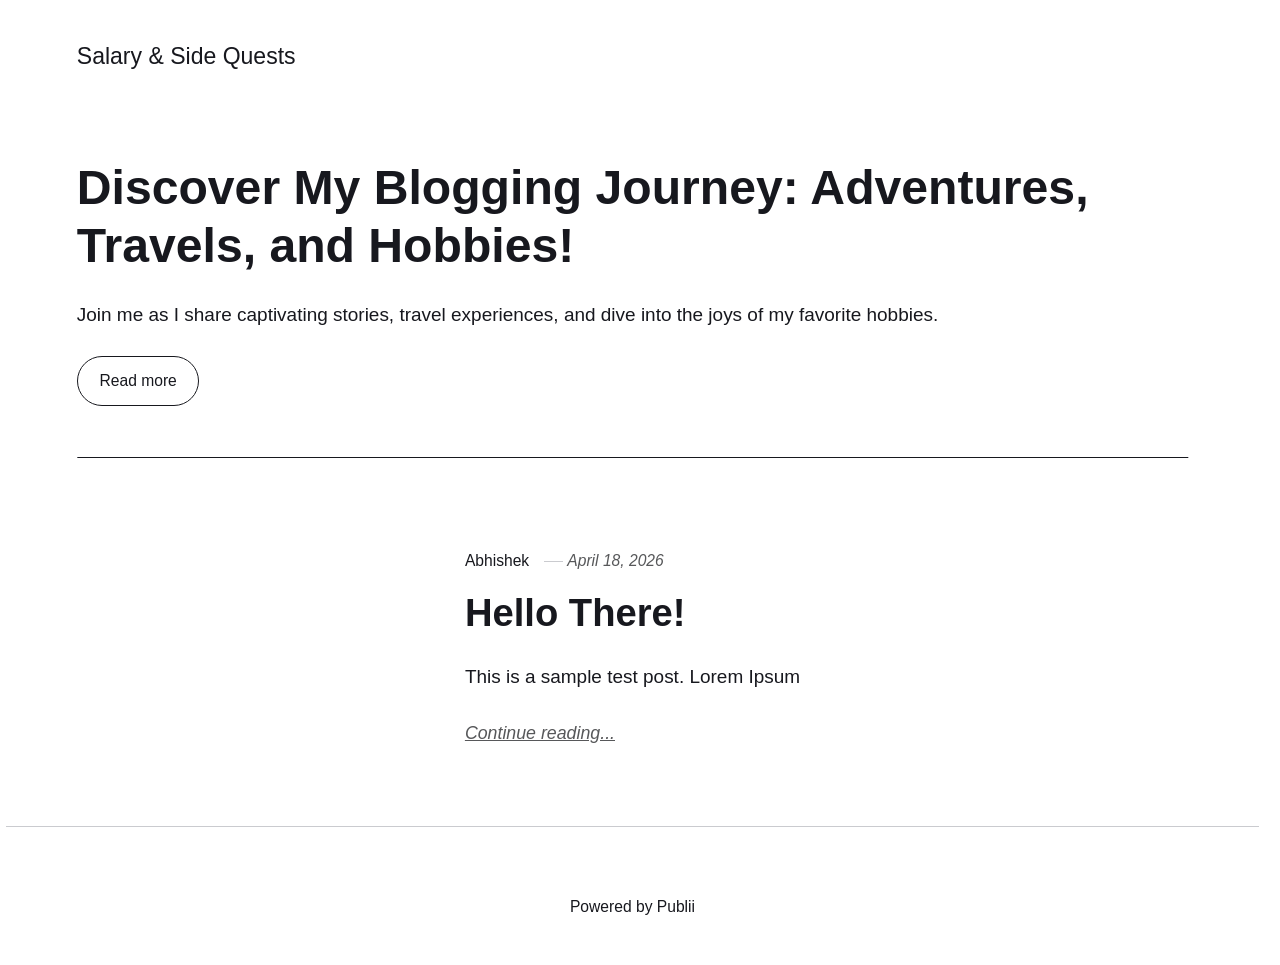
==== index.html @ cda48e36 "Updated from Publii" ====
<!DOCTYPE html><html lang="en-gb"><head><meta charset="utf-8"><meta http-equiv="X-UA-Compatible" content="IE=edge"><meta name="viewport" content="width=device-width,initial-scale=1"><title>Salary &amp; Side Quests</title><meta name="generator" content="Publii Open-Source CMS for Static Site"><link rel="canonical" href="https://abhishekpb-sketch.github.io/gh-pages/"><link rel="alternate" type="application/atom+xml" href="https://abhishekpb-sketch.github.io/gh-pages/feed.xml" title="Salary &amp; Side Quests - RSS"><link rel="alternate" type="application/json" href="https://abhishekpb-sketch.github.io/gh-pages/feed.json" title="Salary &amp; Side Quests - JSON"><meta property="og:title" content="Salary & Side Quests"><meta property="og:site_name" content="Salary & Side Quests"><meta property="og:description" content=""><meta property="og:url" content="https://abhishekpb-sketch.github.io/gh-pages/"><meta property="og:type" content="website"><link rel="stylesheet" href="https://abhishekpb-sketch.github.io/gh-pages/assets/css/style.css?v=2110fdcc9616a96348b5f5ad11c64055"><script type="application/ld+json">{"@context":"http://schema.org","@type":"Organization","name":"Salary & Side Quests","url":"https://abhishekpb-sketch.github.io/gh-pages/"}</script><noscript><style>img[loading] {
                    opacity: 1;
                }</style></noscript></head><body class="home-template"><header class="top js-header"><a class="logo" href="https://abhishekpb-sketch.github.io/gh-pages/">Salary &amp; Side Quests</a></header><main><div class="hero hero--noimage"><header class="hero__content"><div class="wrapper"><h1>Discover My Blogging Journey: Adventures, Travels, and Hobbies!</h1><p>Join me as I share captivating stories, travel experiences, and dive into the joys of my favorite hobbies.</p><p><a href="#" class="btn">Read more</a></p></div></header></div><div class="wrapper feed"><article class="feed__item feed__item--centered"><div class="feed__content"><header><div class="feed__meta"><a href="https://abhishekpb-sketch.github.io/gh-pages/authors/abhishek/" class="feed__author">Abhishek</a> <time datetime="2026-04-18T19:22" class="feed__date">April 18, 2026</time></div><h2 class="feed__title"><a href="https://abhishekpb-sketch.github.io/gh-pages/hello-there.html">Hello There!</a></h2></header><p>This is a sample test post. Lorem Ipsum</p><a href="https://abhishekpb-sketch.github.io/gh-pages/hello-there.html" class="readmore feed__readmore">Continue reading...</a></div></article></div></main><footer class="footer"><div class="wrapper"><div class="footer__copyright"><p>Powered by Publii</p></div><button id="backToTop" class="footer__bttop" aria-label="Back to top" title="Back to top"><svg width="20" height="20"><use xlink:href="https://abhishekpb-sketch.github.io/gh-pages/assets/svg/svg-map.svg#toparrow"/></svg></button></div></footer><script defer="defer" src="https://abhishekpb-sketch.github.io/gh-pages/assets/js/scripts.min.js?v=d0fc1030089a37f93a2d51bf6d07565c"></script><script>window.publiiThemeMenuConfig={mobileMenuMode:'sidebar',animationSpeed:300,submenuWidth: 'auto',doubleClickTime:500,mobileMenuExpandableSubmenus:true,relatedContainerForOverlayMenuSelector:'.top'};</script><script>var images = document.querySelectorAll('img[loading]');
        for (var i = 0; i < images.length; i++) {
            if (images[i].complete) {
                images[i].classList.add('is-loaded');
            } else {
                images[i].addEventListener('load', function () {
                    this.classList.add('is-loaded');
                }, false);
            }
        }</script></body></html>
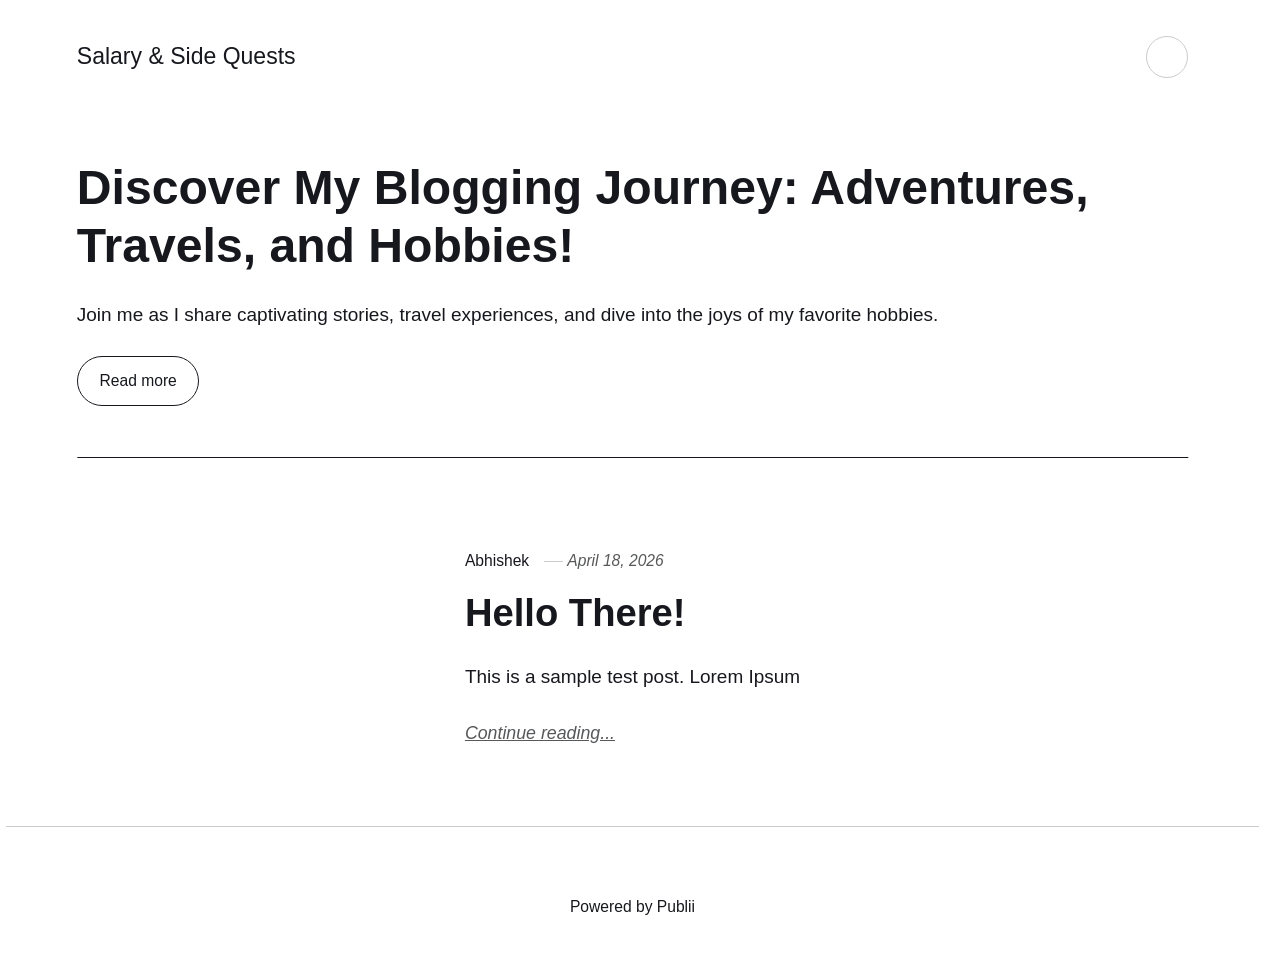
==== commit 06a6870a: "Updated from Publii" ====
--- a/index.html
+++ b/index.html
@@ -1,6 +1,6 @@
-<!DOCTYPE html><html lang="en-gb"><head><meta charset="utf-8"><meta http-equiv="X-UA-Compatible" content="IE=edge"><meta name="viewport" content="width=device-width,initial-scale=1"><title>Salary &amp; Side Quests</title><meta name="generator" content="Publii Open-Source CMS for Static Site"><link rel="canonical" href="https://abhishekpb-sketch.github.io/gh-pages/"><link rel="alternate" type="application/atom+xml" href="https://abhishekpb-sketch.github.io/gh-pages/feed.xml" title="Salary &amp; Side Quests - RSS"><link rel="alternate" type="application/json" href="https://abhishekpb-sketch.github.io/gh-pages/feed.json" title="Salary &amp; Side Quests - JSON"><meta property="og:title" content="Salary & Side Quests"><meta property="og:site_name" content="Salary & Side Quests"><meta property="og:description" content=""><meta property="og:url" content="https://abhishekpb-sketch.github.io/gh-pages/"><meta property="og:type" content="website"><link rel="stylesheet" href="https://abhishekpb-sketch.github.io/gh-pages/assets/css/style.css?v=2110fdcc9616a96348b5f5ad11c64055"><script type="application/ld+json">{"@context":"http://schema.org","@type":"Organization","name":"Salary & Side Quests","url":"https://abhishekpb-sketch.github.io/gh-pages/"}</script><noscript><style>img[loading] {
+<!DOCTYPE html><html lang="en-gb"><head><meta charset="utf-8"><meta http-equiv="X-UA-Compatible" content="IE=edge"><meta name="viewport" content="width=device-width,initial-scale=1"><title>Salary &amp; Side Quests</title><meta name="generator" content="Publii Open-Source CMS for Static Site"><link rel="canonical" href="https://abhishekpb-sketch.github.io/gh-pages/"><link rel="alternate" type="application/atom+xml" href="https://abhishekpb-sketch.github.io/gh-pages/feed.xml" title="Salary &amp; Side Quests - RSS"><link rel="alternate" type="application/json" href="https://abhishekpb-sketch.github.io/gh-pages/feed.json" title="Salary &amp; Side Quests - JSON"><meta property="og:title" content="Salary & Side Quests"><meta property="og:site_name" content="Salary & Side Quests"><meta property="og:description" content=""><meta property="og:url" content="https://abhishekpb-sketch.github.io/gh-pages/"><meta property="og:type" content="website"><link rel="stylesheet" href="https://abhishekpb-sketch.github.io/gh-pages/assets/css/style.css?v=73866e288695b1521dd52befbe6b9b84"><script type="application/ld+json">{"@context":"http://schema.org","@type":"Organization","name":"Salary & Side Quests","url":"https://abhishekpb-sketch.github.io/gh-pages/"}</script><noscript><style>img[loading] {
                     opacity: 1;
-                }</style></noscript></head><body class="home-template"><header class="top js-header"><a class="logo" href="https://abhishekpb-sketch.github.io/gh-pages/">Salary &amp; Side Quests</a></header><main><div class="hero hero--noimage"><header class="hero__content"><div class="wrapper"><h1>Discover My Blogging Journey: Adventures, Travels, and Hobbies!</h1><p>Join me as I share captivating stories, travel experiences, and dive into the joys of my favorite hobbies.</p><p><a href="#" class="btn">Read more</a></p></div></header></div><div class="wrapper feed"><article class="feed__item feed__item--centered"><div class="feed__content"><header><div class="feed__meta"><a href="https://abhishekpb-sketch.github.io/gh-pages/authors/abhishek/" class="feed__author">Abhishek</a> <time datetime="2026-04-18T19:22" class="feed__date">April 18, 2026</time></div><h2 class="feed__title"><a href="https://abhishekpb-sketch.github.io/gh-pages/hello-there.html">Hello There!</a></h2></header><p>This is a sample test post. Lorem Ipsum</p><a href="https://abhishekpb-sketch.github.io/gh-pages/hello-there.html" class="readmore feed__readmore">Continue reading...</a></div></article></div></main><footer class="footer"><div class="wrapper"><div class="footer__copyright"><p>Powered by Publii</p></div><button id="backToTop" class="footer__bttop" aria-label="Back to top" title="Back to top"><svg width="20" height="20"><use xlink:href="https://abhishekpb-sketch.github.io/gh-pages/assets/svg/svg-map.svg#toparrow"/></svg></button></div></footer><script defer="defer" src="https://abhishekpb-sketch.github.io/gh-pages/assets/js/scripts.min.js?v=d0fc1030089a37f93a2d51bf6d07565c"></script><script>window.publiiThemeMenuConfig={mobileMenuMode:'sidebar',animationSpeed:300,submenuWidth: 'auto',doubleClickTime:500,mobileMenuExpandableSubmenus:true,relatedContainerForOverlayMenuSelector:'.top'};</script><script>var images = document.querySelectorAll('img[loading]');
+                }</style></noscript></head><body class="home-template"><header class="top js-header"><a class="logo" href="https://abhishekpb-sketch.github.io/gh-pages/">Salary &amp; Side Quests</a><div class="search"><div class="search__overlay js-search-overlay"><div class="wrapper search__overlay-inner"></div></div><button class="search__btn btn--icon js-search-btn" aria-label="Search"><svg height="18" width="18" role="presentation" focusable="false"><use xlink:href="https://abhishekpb-sketch.github.io/gh-pages/assets/svg/svg-map.svg#search"/></svg></button></div></header><main><div class="hero hero--noimage"><header class="hero__content"><div class="wrapper"><h1>Discover My Blogging Journey: Adventures, Travels, and Hobbies!</h1><p>Join me as I share captivating stories, travel experiences, and dive into the joys of my favorite hobbies.</p><p><a href="#" class="btn">Read more</a></p></div></header></div><div class="wrapper feed"><article class="feed__item feed__item--centered"><div class="feed__content"><header><div class="feed__meta"><a href="https://abhishekpb-sketch.github.io/gh-pages/authors/abhishek/" class="feed__author">Abhishek</a> <time datetime="2026-04-18T19:22" class="feed__date">April 18, 2026</time></div><h2 class="feed__title"><a href="https://abhishekpb-sketch.github.io/gh-pages/hello-there.html">Hello There!</a></h2></header><p>This is a sample test post. Lorem Ipsum</p><a href="https://abhishekpb-sketch.github.io/gh-pages/hello-there.html" class="readmore feed__readmore">Continue reading...</a></div></article></div></main><footer class="footer"><div class="wrapper"><div class="footer__copyright"><p>Powered by Publii</p></div><button id="backToTop" class="footer__bttop" aria-label="Back to top" title="Back to top"><svg width="20" height="20"><use xlink:href="https://abhishekpb-sketch.github.io/gh-pages/assets/svg/svg-map.svg#toparrow"/></svg></button></div></footer><script defer="defer" src="https://abhishekpb-sketch.github.io/gh-pages/assets/js/scripts.min.js?v=d0fc1030089a37f93a2d51bf6d07565c"></script><script>window.publiiThemeMenuConfig={mobileMenuMode:'sidebar',animationSpeed:300,submenuWidth: 'auto',doubleClickTime:500,mobileMenuExpandableSubmenus:true,relatedContainerForOverlayMenuSelector:'.top'};</script><script>var images = document.querySelectorAll('img[loading]');
         for (var i = 0; i < images.length; i++) {
             if (images[i].complete) {
                 images[i].classList.add('is-loaded');
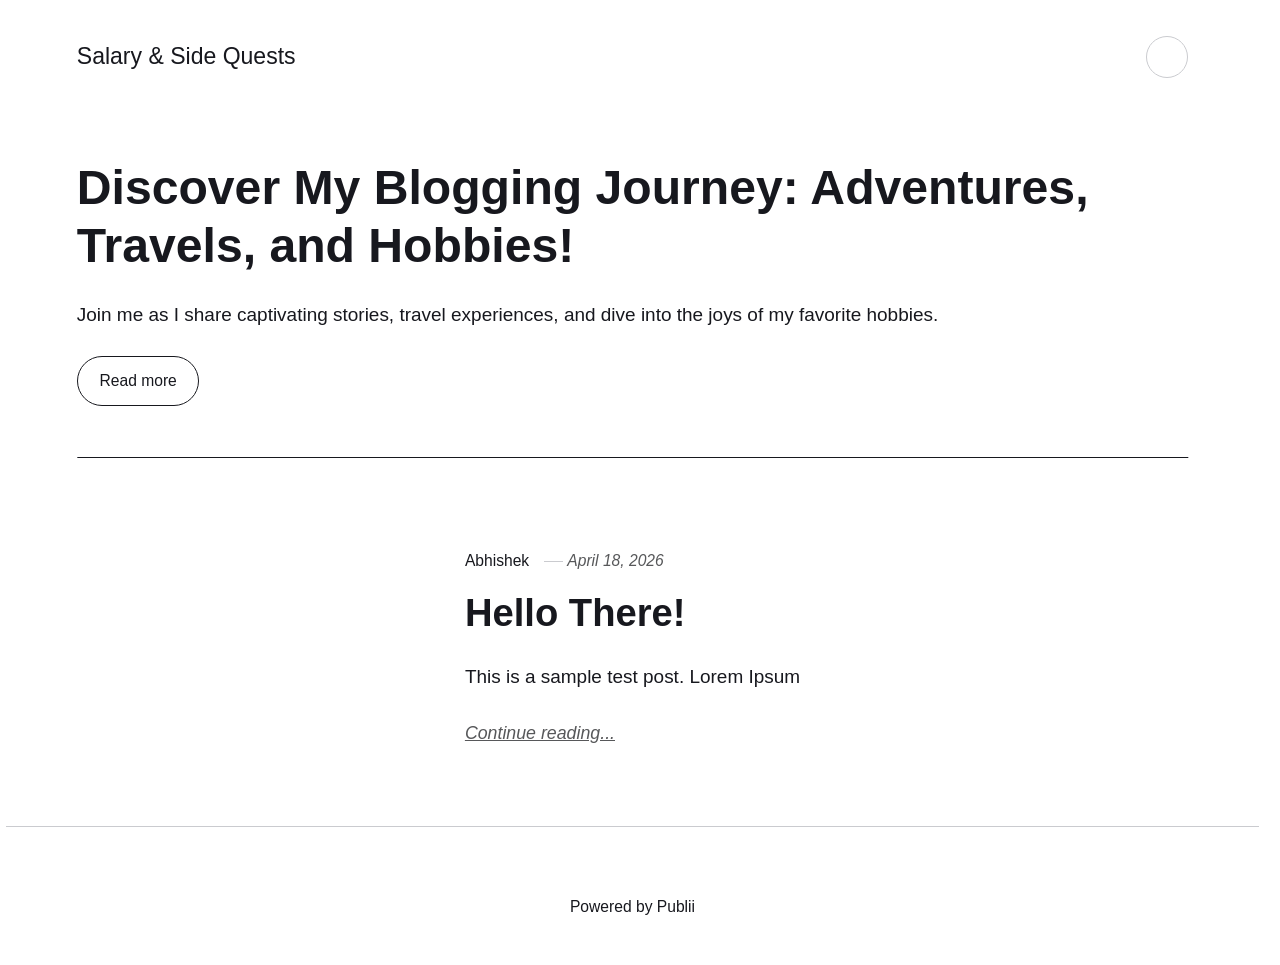
==== commit db6f178a: "Updated from Publii" ====
--- a/index.html
+++ b/index.html
@@ -1,6 +1,6 @@
 <!DOCTYPE html><html lang="en-gb"><head><meta charset="utf-8"><meta http-equiv="X-UA-Compatible" content="IE=edge"><meta name="viewport" content="width=device-width,initial-scale=1"><title>Salary &amp; Side Quests</title><meta name="generator" content="Publii Open-Source CMS for Static Site"><link rel="canonical" href="https://abhishekpb-sketch.github.io/gh-pages/"><link rel="alternate" type="application/atom+xml" href="https://abhishekpb-sketch.github.io/gh-pages/feed.xml" title="Salary &amp; Side Quests - RSS"><link rel="alternate" type="application/json" href="https://abhishekpb-sketch.github.io/gh-pages/feed.json" title="Salary &amp; Side Quests - JSON"><meta property="og:title" content="Salary & Side Quests"><meta property="og:site_name" content="Salary & Side Quests"><meta property="og:description" content=""><meta property="og:url" content="https://abhishekpb-sketch.github.io/gh-pages/"><meta property="og:type" content="website"><link rel="stylesheet" href="https://abhishekpb-sketch.github.io/gh-pages/assets/css/style.css?v=73866e288695b1521dd52befbe6b9b84"><script type="application/ld+json">{"@context":"http://schema.org","@type":"Organization","name":"Salary & Side Quests","url":"https://abhishekpb-sketch.github.io/gh-pages/"}</script><noscript><style>img[loading] {
                     opacity: 1;
-                }</style></noscript></head><body class="home-template"><header class="top js-header"><a class="logo" href="https://abhishekpb-sketch.github.io/gh-pages/">Salary &amp; Side Quests</a><div class="search"><div class="search__overlay js-search-overlay"><div class="wrapper search__overlay-inner"></div></div><button class="search__btn btn--icon js-search-btn" aria-label="Search"><svg height="18" width="18" role="presentation" focusable="false"><use xlink:href="https://abhishekpb-sketch.github.io/gh-pages/assets/svg/svg-map.svg#search"/></svg></button></div></header><main><div class="hero hero--noimage"><header class="hero__content"><div class="wrapper"><h1>Discover My Blogging Journey: Adventures, Travels, and Hobbies!</h1><p>Join me as I share captivating stories, travel experiences, and dive into the joys of my favorite hobbies.</p><p><a href="#" class="btn">Read more</a></p></div></header></div><div class="wrapper feed"><article class="feed__item feed__item--centered"><div class="feed__content"><header><div class="feed__meta"><a href="https://abhishekpb-sketch.github.io/gh-pages/authors/abhishek/" class="feed__author">Abhishek</a> <time datetime="2026-04-18T19:22" class="feed__date">April 18, 2026</time></div><h2 class="feed__title"><a href="https://abhishekpb-sketch.github.io/gh-pages/hello-there.html">Hello There!</a></h2></header><p>This is a sample test post. Lorem Ipsum</p><a href="https://abhishekpb-sketch.github.io/gh-pages/hello-there.html" class="readmore feed__readmore">Continue reading...</a></div></article></div></main><footer class="footer"><div class="wrapper"><div class="footer__copyright"><p>Powered by Publii</p></div><button id="backToTop" class="footer__bttop" aria-label="Back to top" title="Back to top"><svg width="20" height="20"><use xlink:href="https://abhishekpb-sketch.github.io/gh-pages/assets/svg/svg-map.svg#toparrow"/></svg></button></div></footer><script defer="defer" src="https://abhishekpb-sketch.github.io/gh-pages/assets/js/scripts.min.js?v=d0fc1030089a37f93a2d51bf6d07565c"></script><script>window.publiiThemeMenuConfig={mobileMenuMode:'sidebar',animationSpeed:300,submenuWidth: 'auto',doubleClickTime:500,mobileMenuExpandableSubmenus:true,relatedContainerForOverlayMenuSelector:'.top'};</script><script>var images = document.querySelectorAll('img[loading]');
+                }</style></noscript></head><body class="home-template"><header class="top js-header"><a class="logo" href="https://abhishekpb-sketch.github.io/gh-pages/">Salary &amp; Side Quests</a><div class="search"><div class="search__overlay js-search-overlay"><div class="wrapper search__overlay-inner"></div></div><button class="search__btn btn--icon js-search-btn" aria-label="Search"><svg height="18" width="18" role="presentation" focusable="false"><use xlink:href="https://abhishekpb-sketch.github.io/gh-pages/assets/svg/svg-map.svg#search"/></svg></button></div></header><main><div class="hero hero--noimage"><header class="hero__content"><div class="wrapper"><h1>Discover My Blogging Journey: Adventures, Travels, and Hobbies!</h1><p>Join me as I share captivating stories, travel experiences, and dive into the joys of my favorite hobbies.</p><p><a href="#" class="btn">Read more</a></p></div></header></div><div class="wrapper feed"><article class="feed__item feed__item--centered"><div class="feed__content"><header><div class="feed__meta"><a href="https://abhishekpb-sketch.github.io/gh-pages/authors/abhishek/" class="feed__author">Abhishek</a> <time datetime="2026-04-18T19:22" class="feed__date">April 18, 2026</time></div><h2 class="feed__title"><a href="https://abhishekpb-sketch.github.io/gh-pages/hello-there/">Hello There!</a></h2></header><p>This is a sample test post. Lorem Ipsum</p><a href="https://abhishekpb-sketch.github.io/gh-pages/hello-there/" class="readmore feed__readmore">Continue reading...</a></div></article></div></main><footer class="footer"><div class="wrapper"><div class="footer__copyright"><p>Powered by Publii</p></div><button id="backToTop" class="footer__bttop" aria-label="Back to top" title="Back to top"><svg width="20" height="20"><use xlink:href="https://abhishekpb-sketch.github.io/gh-pages/assets/svg/svg-map.svg#toparrow"/></svg></button></div></footer><script defer="defer" src="https://abhishekpb-sketch.github.io/gh-pages/assets/js/scripts.min.js?v=d0fc1030089a37f93a2d51bf6d07565c"></script><script>window.publiiThemeMenuConfig={mobileMenuMode:'sidebar',animationSpeed:300,submenuWidth: 'auto',doubleClickTime:500,mobileMenuExpandableSubmenus:true,relatedContainerForOverlayMenuSelector:'.top'};</script><script>var images = document.querySelectorAll('img[loading]');
         for (var i = 0; i < images.length; i++) {
             if (images[i].complete) {
                 images[i].classList.add('is-loaded');
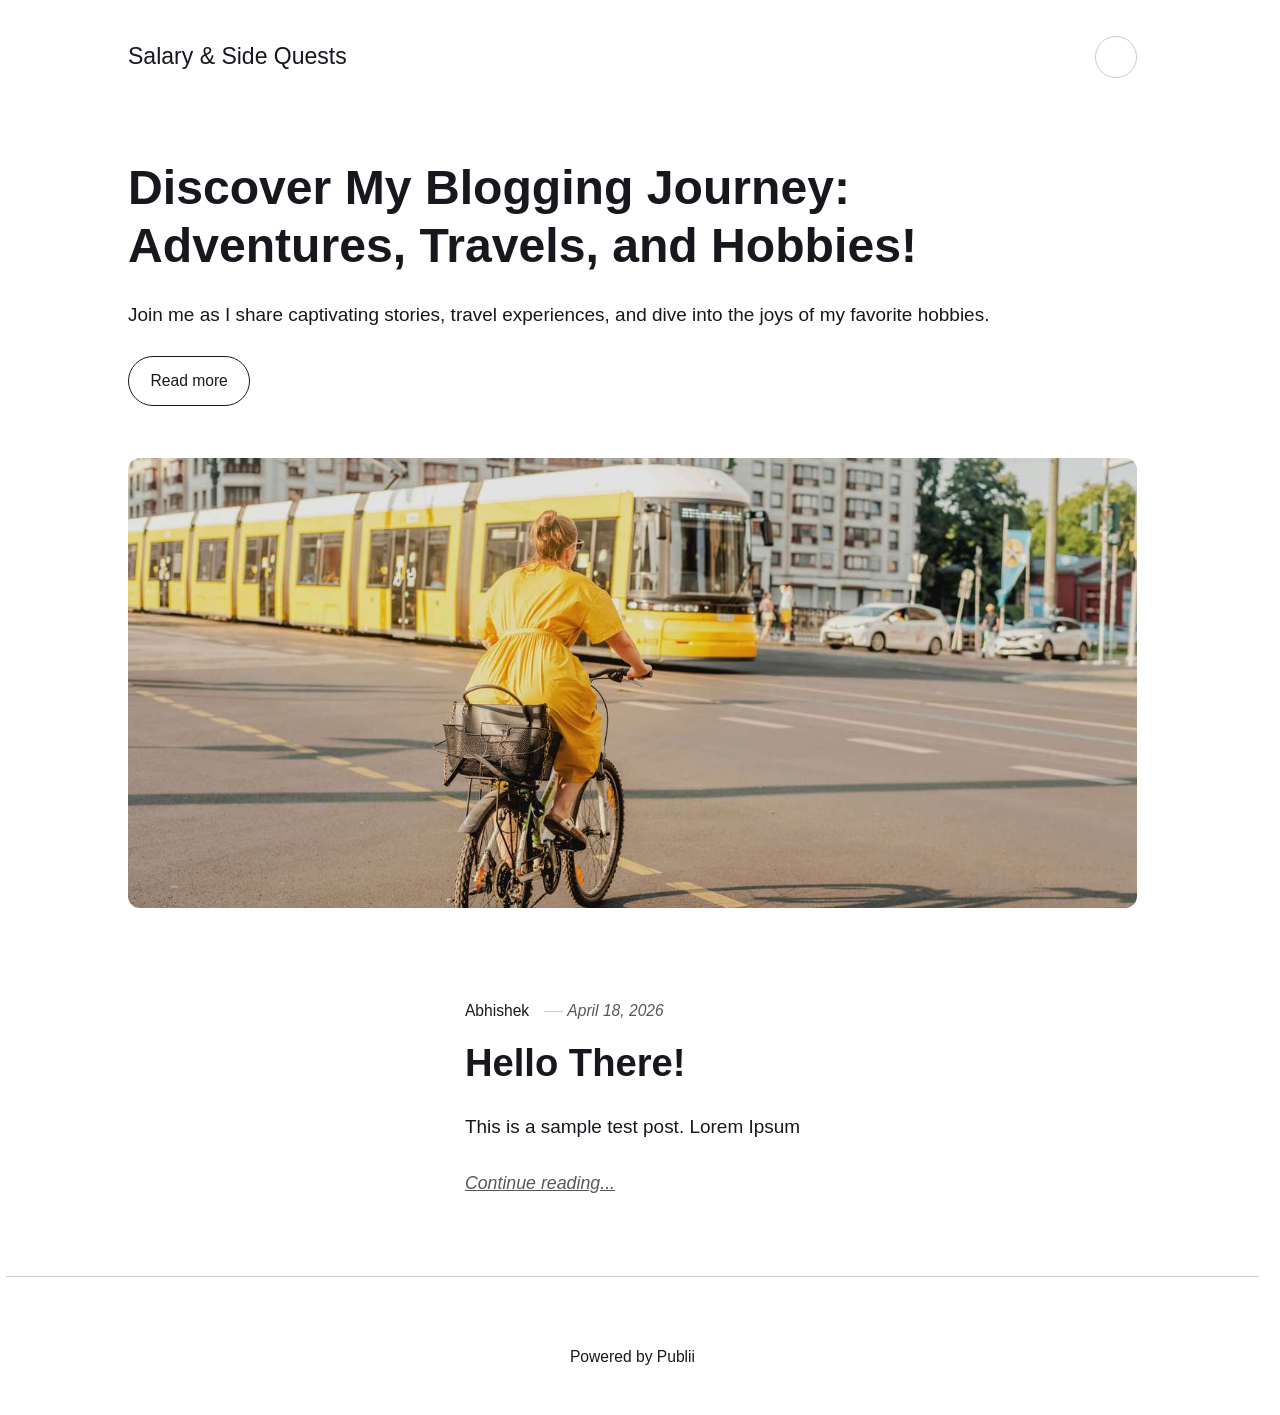
==== commit 69767228: "Updated from Publii" ====
--- a/index.html
+++ b/index.html
@@ -1,6 +1,6 @@
-<!DOCTYPE html><html lang="en-gb"><head><meta charset="utf-8"><meta http-equiv="X-UA-Compatible" content="IE=edge"><meta name="viewport" content="width=device-width,initial-scale=1"><title>Salary &amp; Side Quests</title><meta name="generator" content="Publii Open-Source CMS for Static Site"><link rel="canonical" href="https://abhishekpb-sketch.github.io/gh-pages/"><link rel="alternate" type="application/atom+xml" href="https://abhishekpb-sketch.github.io/gh-pages/feed.xml" title="Salary &amp; Side Quests - RSS"><link rel="alternate" type="application/json" href="https://abhishekpb-sketch.github.io/gh-pages/feed.json" title="Salary &amp; Side Quests - JSON"><meta property="og:title" content="Salary & Side Quests"><meta property="og:site_name" content="Salary & Side Quests"><meta property="og:description" content=""><meta property="og:url" content="https://abhishekpb-sketch.github.io/gh-pages/"><meta property="og:type" content="website"><link rel="stylesheet" href="https://abhishekpb-sketch.github.io/gh-pages/assets/css/style.css?v=73866e288695b1521dd52befbe6b9b84"><script type="application/ld+json">{"@context":"http://schema.org","@type":"Organization","name":"Salary & Side Quests","url":"https://abhishekpb-sketch.github.io/gh-pages/"}</script><noscript><style>img[loading] {
+<!DOCTYPE html><html lang="en-gb"><head><meta charset="utf-8"><meta http-equiv="X-UA-Compatible" content="IE=edge"><meta name="viewport" content="width=device-width,initial-scale=1"><title>Salary &amp; Side Quests</title><meta name="generator" content="Publii Open-Source CMS for Static Site"><link rel="canonical" href="https://abhishekpb-sketch.github.io/gh-pages/"><link rel="alternate" type="application/atom+xml" href="https://abhishekpb-sketch.github.io/gh-pages/feed.xml" title="Salary &amp; Side Quests - RSS"><link rel="alternate" type="application/json" href="https://abhishekpb-sketch.github.io/gh-pages/feed.json" title="Salary &amp; Side Quests - JSON"><meta property="og:title" content="Salary & Side Quests"><meta property="og:site_name" content="Salary & Side Quests"><meta property="og:description" content=""><meta property="og:url" content="https://abhishekpb-sketch.github.io/gh-pages/"><meta property="og:type" content="website"><link rel="stylesheet" href="https://abhishekpb-sketch.github.io/gh-pages/assets/css/style.css?v=a4f8f328c9d3711a1f19a9bab8907fac"><script type="application/ld+json">{"@context":"http://schema.org","@type":"Organization","name":"Salary & Side Quests","url":"https://abhishekpb-sketch.github.io/gh-pages/"}</script><noscript><style>img[loading] {
                     opacity: 1;
-                }</style></noscript></head><body class="home-template"><header class="top js-header"><a class="logo" href="https://abhishekpb-sketch.github.io/gh-pages/">Salary &amp; Side Quests</a><div class="search"><div class="search__overlay js-search-overlay"><div class="wrapper search__overlay-inner"></div></div><button class="search__btn btn--icon js-search-btn" aria-label="Search"><svg height="18" width="18" role="presentation" focusable="false"><use xlink:href="https://abhishekpb-sketch.github.io/gh-pages/assets/svg/svg-map.svg#search"/></svg></button></div></header><main><div class="hero hero--noimage"><header class="hero__content"><div class="wrapper"><h1>Discover My Blogging Journey: Adventures, Travels, and Hobbies!</h1><p>Join me as I share captivating stories, travel experiences, and dive into the joys of my favorite hobbies.</p><p><a href="#" class="btn">Read more</a></p></div></header></div><div class="wrapper feed"><article class="feed__item feed__item--centered"><div class="feed__content"><header><div class="feed__meta"><a href="https://abhishekpb-sketch.github.io/gh-pages/authors/abhishek/" class="feed__author">Abhishek</a> <time datetime="2026-04-18T19:22" class="feed__date">April 18, 2026</time></div><h2 class="feed__title"><a href="https://abhishekpb-sketch.github.io/gh-pages/hello-there/">Hello There!</a></h2></header><p>This is a sample test post. Lorem Ipsum</p><a href="https://abhishekpb-sketch.github.io/gh-pages/hello-there/" class="readmore feed__readmore">Continue reading...</a></div></article></div></main><footer class="footer"><div class="wrapper"><div class="footer__copyright"><p>Powered by Publii</p></div><button id="backToTop" class="footer__bttop" aria-label="Back to top" title="Back to top"><svg width="20" height="20"><use xlink:href="https://abhishekpb-sketch.github.io/gh-pages/assets/svg/svg-map.svg#toparrow"/></svg></button></div></footer><script defer="defer" src="https://abhishekpb-sketch.github.io/gh-pages/assets/js/scripts.min.js?v=d0fc1030089a37f93a2d51bf6d07565c"></script><script>window.publiiThemeMenuConfig={mobileMenuMode:'sidebar',animationSpeed:300,submenuWidth: 'auto',doubleClickTime:500,mobileMenuExpandableSubmenus:true,relatedContainerForOverlayMenuSelector:'.top'};</script><script>var images = document.querySelectorAll('img[loading]');
+                }</style></noscript></head><body class="home-template"><header class="top js-header"><a class="logo" href="https://abhishekpb-sketch.github.io/gh-pages/">Salary &amp; Side Quests</a><div class="search"><div class="search__overlay js-search-overlay"><div class="wrapper search__overlay-inner"></div></div><button class="search__btn btn--icon js-search-btn" aria-label="Search"><svg height="18" width="18" role="presentation" focusable="false"><use xlink:href="https://abhishekpb-sketch.github.io/gh-pages/assets/svg/svg-map.svg#search"/></svg></button></div></header><main><div class="hero"><header class="hero__content"><div class="wrapper"><h1>Discover My Blogging Journey: Adventures, Travels, and Hobbies!</h1><p>Join me as I share captivating stories, travel experiences, and dive into the joys of my favorite hobbies.</p><p><a href="#" class="btn">Read more</a></p></div></header><figure class="hero__image"><div class="hero__image-wrapper"><img src="https://abhishekpb-sketch.github.io/gh-pages/media/website/eugenia-pan-kiv-g8LRfdGEsJA-unsplash-1.jpg" srcset="https://abhishekpb-sketch.github.io/gh-pages/media/website/responsive/eugenia-pan-kiv-g8LRfdGEsJA-unsplash-1-xs.jpg 640w, https://abhishekpb-sketch.github.io/gh-pages/media/website/responsive/eugenia-pan-kiv-g8LRfdGEsJA-unsplash-1-sm.jpg 768w, https://abhishekpb-sketch.github.io/gh-pages/media/website/responsive/eugenia-pan-kiv-g8LRfdGEsJA-unsplash-1-md.jpg 1024w, https://abhishekpb-sketch.github.io/gh-pages/media/website/responsive/eugenia-pan-kiv-g8LRfdGEsJA-unsplash-1-lg.jpg 1366w, https://abhishekpb-sketch.github.io/gh-pages/media/website/responsive/eugenia-pan-kiv-g8LRfdGEsJA-unsplash-1-xl.jpg 1600w, https://abhishekpb-sketch.github.io/gh-pages/media/website/responsive/eugenia-pan-kiv-g8LRfdGEsJA-unsplash-1-2xl.jpg 1920w" sizes="88vw" loading="eager" width="7360" height="4912" alt=""></div></figure></div><div class="wrapper feed"><article class="feed__item feed__item--centered"><div class="feed__content"><header><div class="feed__meta"><a href="https://abhishekpb-sketch.github.io/gh-pages/authors/abhishek/" class="feed__author">Abhishek</a> <time datetime="2026-04-18T19:22" class="feed__date">April 18, 2026</time></div><h2 class="feed__title"><a href="https://abhishekpb-sketch.github.io/gh-pages/hello-there/">Hello There!</a></h2></header><p>This is a sample test post. Lorem Ipsum</p><a href="https://abhishekpb-sketch.github.io/gh-pages/hello-there/" class="readmore feed__readmore">Continue reading...</a></div></article></div></main><footer class="footer"><div class="wrapper"><div class="footer__copyright"><p>Powered by Publii</p></div><button id="backToTop" class="footer__bttop" aria-label="Back to top" title="Back to top"><svg width="20" height="20"><use xlink:href="https://abhishekpb-sketch.github.io/gh-pages/assets/svg/svg-map.svg#toparrow"/></svg></button></div></footer><script defer="defer" src="https://abhishekpb-sketch.github.io/gh-pages/assets/js/scripts.min.js?v=d0fc1030089a37f93a2d51bf6d07565c"></script><script>window.publiiThemeMenuConfig={mobileMenuMode:'sidebar',animationSpeed:300,submenuWidth: 'auto',doubleClickTime:500,mobileMenuExpandableSubmenus:true,relatedContainerForOverlayMenuSelector:'.top'};</script><script>var images = document.querySelectorAll('img[loading]');
         for (var i = 0; i < images.length; i++) {
             if (images[i].complete) {
                 images[i].classList.add('is-loaded');
